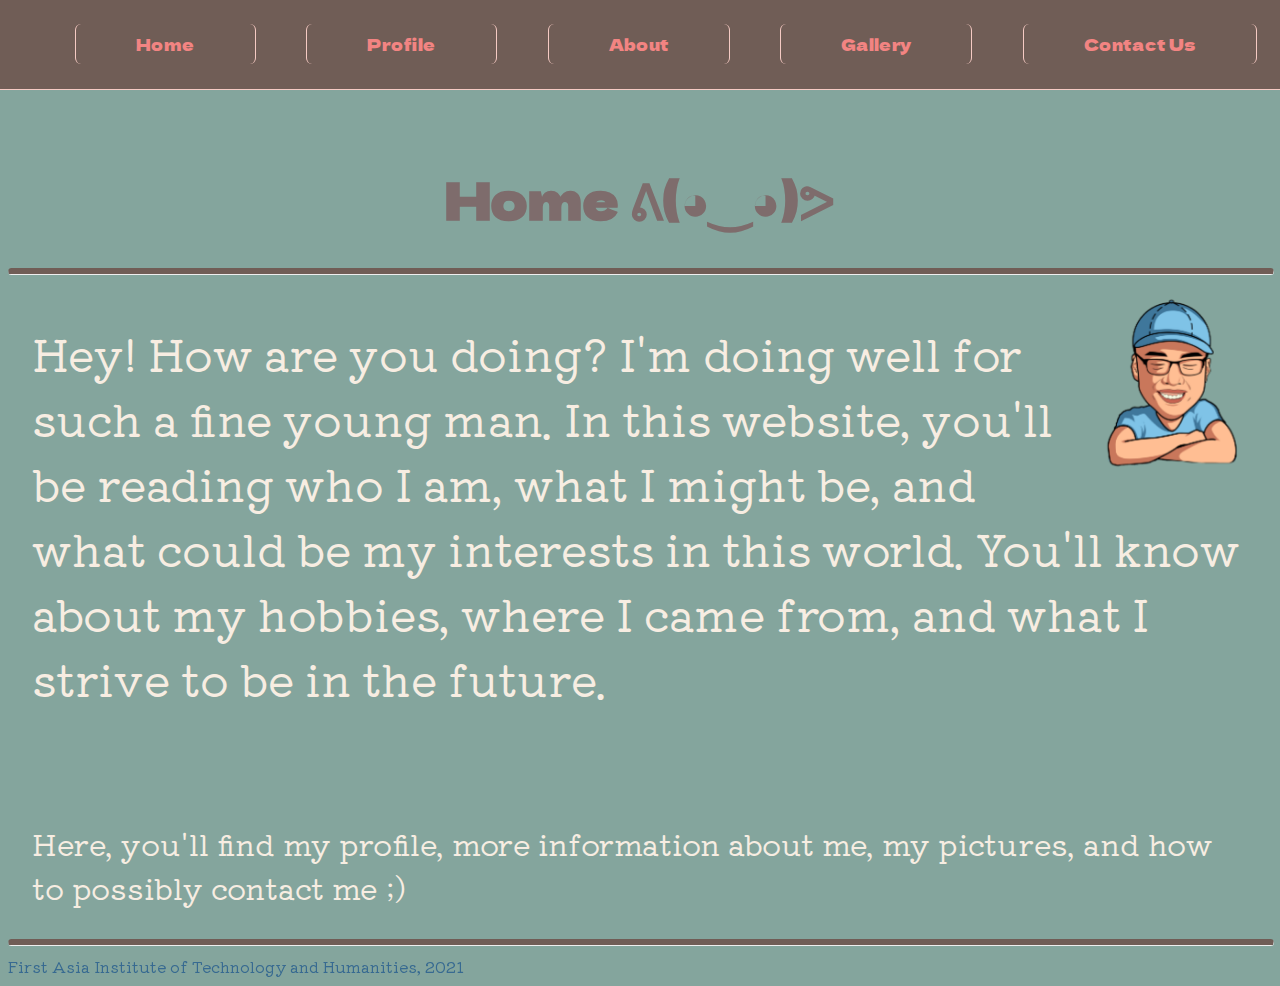
==== index.html @ 5f28fdc3 "Commit 2" ====
<!DOCTYPE html>

<head>
<link rel="preconnect" href="https://fonts.gstatic.com">
<link href="https://fonts.googleapis.com/css2?family=Dela+Gothic+One&family=Kiwi+Maru&display=swap" rel="stylesheet">
<link rel="preconnect" href="https://fonts.gstatic.com">
<link href="https://fonts.googleapis.com/css2?family=Roboto+Condensed&family=Zilla+Slab+Highlight:wght@700&display=swap" rel="stylesheet">
<link rel="stylesheet" href="mystyles.css">
</head>

<html>

<title> My Autobiography </title>
<ul>
  <li><a href="MyWebsite.html" class="yes">Home</a></li>
  <li><a href="Profile.html" class="yes">Profile</a></li>
  <li><a href="About.html" class="yes">About</a></li>
  <li><a href="Gallery.html" class="yes">Gallery</a></li>
  <li><a href="ContactUs.html" class="yes">Contact Us</a></li>
</ul>



<body>
<br><br><br><br>
<h1> Home ᕕ(◕‿◕)ᕗ </h1>
<hr>
<img src="Meee.png" class="sticky">
<body>
<p class="summary"> Hey! How are you doing? I'm doing well for such a fine young man. In this website, you'll be reading who I am, what I might be, and what could be my interests in
this world. You'll know about my hobbies, where I came from, and what I strive to be in the future. </p>
<br>


<br>
<p>Here, you'll find my profile, more information about me, my pictures, and how to possibly contact me ;)<p>





</body>
</body>

<hr>
<footer>
First Asia Institute of Technology and Humanities, 2021
</footer>
---- mystyles.css ----
ul {
  border: 1px solid #F5CAC3;
  list-style-type: none;
  margin: -10px;
  padding: 25px;
  background-color: #705D56; 
  position: relative; 
  overflow: hidden;
  width: 100%;
}

li{
	float: left;
	margin-left: 4%;
}

li a.yes {
  display: block;
  text-align: center;
  border-left: 0.5px solid #F5CAC3;
  border-right: 0.5px solid #F5CAC3;
  border-radius: 6px;
  color: #F28482;
  padding: 8px 60px;
  text-decoration: none;
  font-family: 'Dela Gothic One', cursive;
  transition: 0.3s;
}

.awit{
	background-color: rgba(70, 121, 134, 0.5);
	border: 5px dashed #32292F;
	border-radius: 20px;
	margin: auto;
	padding: 35px;
	position: relative; 
	overflow: hidden;
	width: 70%;
}

.awitlist{
	font-family: 'Roboto Condensed', sans-serif;
	text-align: center;
	font-size: 20px;
	padding: auto;
	margin: auto;
}

li a.yes:hover {
  background-color: #7E6C6C;
  color: #F7EDE2;
}

hr {
	border-top: 6px solid #705D56;
	border-radius: 8px;
	width: 100%;
}

body {
	background-color: #84A59D;
}

h1 {
	color: #7E6C6C; 
	font-size: 50px; 
	font-family: 'Dela Gothic One', cursive;
	margin-top: 10px;
	text-align: center;
}

h2{
	color: #F7EDE2;
	font-family: 'Roboto Condensed', sans-serif;
	text-shadow: 4px 2px 5px rgba(150, 150, 150, 1);
}

h3 {
	color: #D0F7D6;
	font-family: 'Roboto Condensed', sans-serif;
	font-weight: 10px;
	font-size: 40px;
	list-style-type: square;
	text-shadow: 4px 2px 5px rgba(150, 150, 150, 1);
}

h4 {
	color: #3DCDE3;
	font-family: 'Roboto Condensed', sans-serif;
	font-weight: 10px;
	font-size: 24px;
	text-shadow: 4px 2px 5px rgba(150, 150, 150, 1);
}

footer {
	font-family: 'Kiwi Maru', serif;
	color: #044389;
	opacity: 0.6;
	transition: 0.5s;
}

footer:hover {
	opacity: 1;
	color: #467986;
}

img {
	width: 200px;
	height: 200px;
	margin: auto;
}

.summary {
	font-family: 'Kiwi Maru', serif;
	color: #F7EDE2;
	font-size: 45px;
}

.resources{
	text-decoration: underline;
	color: #E6D2BC;
	font-size: 24px;
	float: right;
}

.resources a{
	text-decoration: underline;
	color: #E6D2BC;
	font-size: 24px;
	
}


p {
	font-family: 'Kiwi Maru', serif;
	margin-left: 24px;
	margin-right: 30px;
	color: #F7EDE2;
	font-size: 30px;
}

.profilist{
	transition: 0.4s;
}

img.contact{
	border-radius: 10px;
}

.abouttab{
	font-family: 'Zilla Slab Highlight', cursive;
	color: #B9BFC4;
}

b:hover{
	color: #C1666B;
}

.profilebox {
	width: auto;
	border: 7px solid #885357;
	padding: 0px;
	background-color: #009FB7;
	border-radius: 15px;
	transition: 0.3s;
	opacity: 0.6;
}

.profilebox:hover {
	opacity: 1;
	background-color: #69A2B0;
	border-radius: 30px;
}

.profiletext{
	color: #32292F;
	font-family: 'Kiwi Maru', serif;
	text-align: center;
	padding: auto;
	font-size: 23px;
	transition: 0.3s;
	opacity: 0.6;
}

.profiletext:hover {
	opacity: 1;
	color: #184147;
	border-radius: 30px;
}

.cover {
	opacity: 0;
	color: #467986;
	transition: 0.5s;
	text-decoration: underline;
}

.cover:hover{
	opacity: 1;
	color: Black;
}

img.sticky{
  position: sticky;
  top: 0;
  float: right;
  float: bottom;
}

img.fixed{
	top: 0;
	float: right;
	float: bottom;
}


div.gallery {
	margin: 10px;
	border: 10px solid #32292F;
	border-radius: 10px;
	float: left;
	width: 360px;
	transition: 0.3s;
	margin: 25px;
	position: relative;
	box-shadow:	8px 5px 16px 0px rgba(50, 50, 50, 0.61);
}

div.gallery:hover {
  border: 10px solid #F7EDE2;
}

div.gallery img {
  width: 100%;
  height: auto;
}

div.desc {
  padding: 15px;
  text-align: center;
  font-family: 'Kiwi Maru', serif;
  color: #F7EDE2;
  font-weight: bold;
  text-shadow: 4px 2px 3px rgba(150, 150, 150, 1);
}

hr.gallery {
	border-top: 3px solid #32292F;
	border-radius: 10px;
	width: 100%;
	box-shadow:	8px 5px 16px 0px rgba(50, 50, 50, 0.61);
}

p.ok{
	color: #84A59D;
}

.dropshadow{
	box-shadow:	8px 5px 16px 0px rgba(50, 50, 50, 0.61);
}

.borderradius{
	border-radius:200px
}

.contactlist{
	text-decoration: none;
	float: left;
	display: block;
	list-style: none;
	
}

.list-item
{
    float: left;
    clear: left;
	margin-bottom: 5px;
}

.contacticons{
	border-radius: 150px;
	width: 100px;
	height: 100px;
}

.list-style{
	margin-top: 40px;
	margin-bottom: 40px;
	font-family: 'Kiwi Maru', serif;
	padding-right: 100px;
}

a{
	text-decoration: none;
	border-left: 0.5px solid #387FC9;
	border-right: 0.5px solid #387FC9;
	border-radius: 6px;
	color: #0E4075;
	font-family: 'Dela Gothic One', cursive;
	padding: 8px 16px;
	transition: 0.3s;
}

a:hover {
  background-color: #8AB6E6;
  color: #F7EDE2;
}

strong{
	text-decoration: none;
	border-left: 0.5px solid #387FC9;
	border-right: 0.5px solid #387FC9;
	border-radius: 6px;
	color: #0E4075;
	font-family: 'Dela Gothic One', cursive;
	padding: 8px 16px;
	transition: 0.3s;
}

strong:hover {
  background-color: #8AB6E6;
  color: #F7EDE2;
}
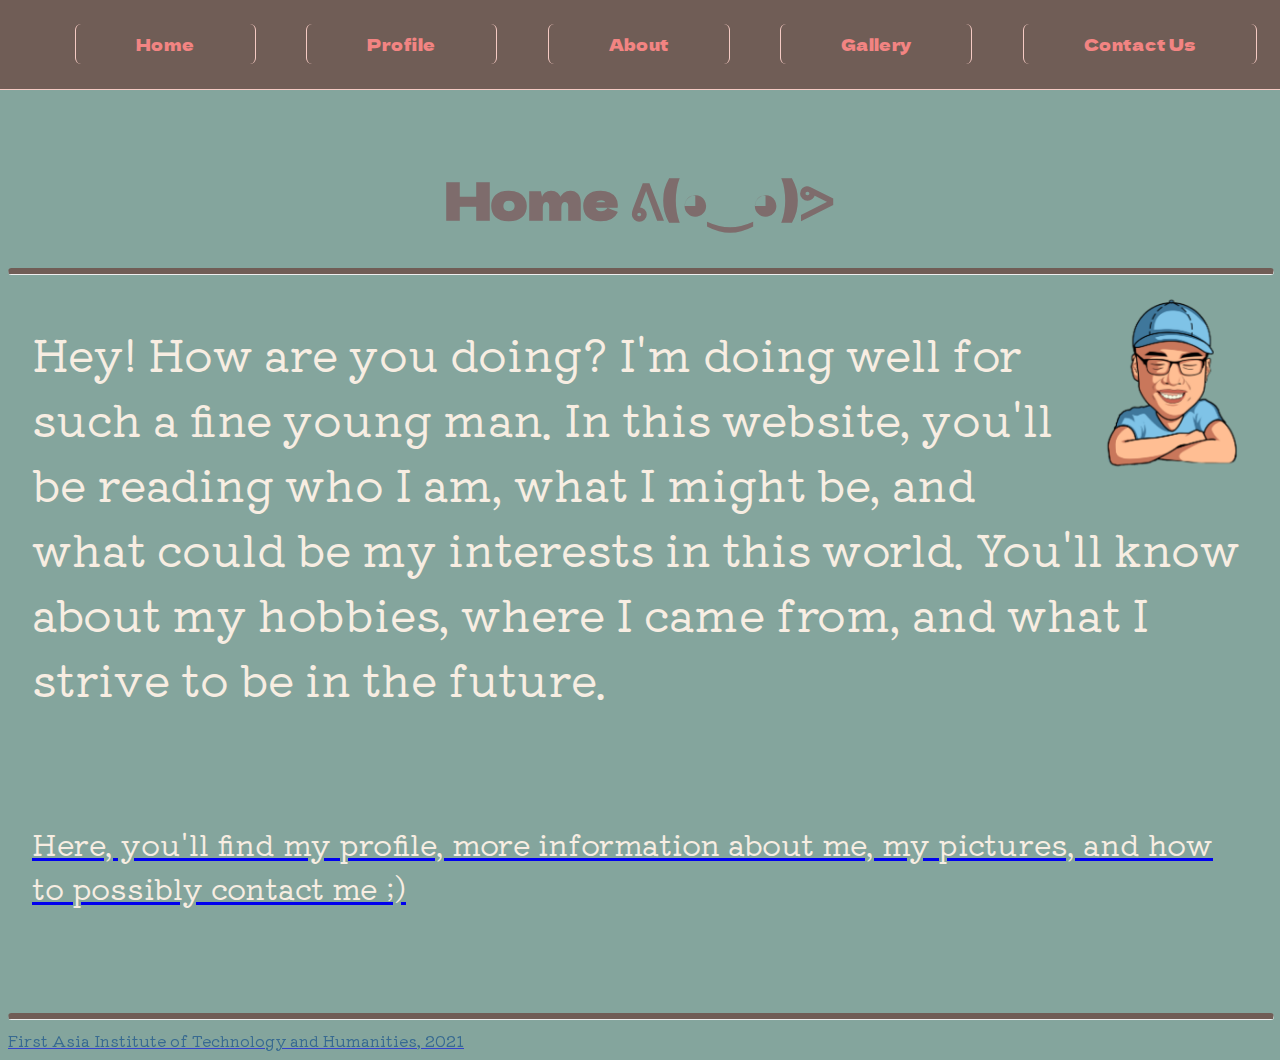
==== commit e54ab6e7: "Update index.html" ====
--- a/index.html
+++ b/index.html
@@ -12,7 +12,7 @@
 
 <title> My Autobiography </title>
 <ul>
-  <li><a href="MyWebsite.html" class="yes">Home</a></li>
+  <li><a href="index.html" class="yes">Home</a></li>
   <li><a href="Profile.html" class="yes">Profile</a></li>
   <li><a href="About.html" class="yes">About</a></li>
   <li><a href="Gallery.html" class="yes">Gallery</a></li>
@@ -31,11 +31,10 @@
 this world. You'll know about my hobbies, where I came from, and what I strive to be in the future. </p>
 <br>
 
-
+<a href="FathersDay.html">
 <br>
 <p>Here, you'll find my profile, more information about me, my pictures, and how to possibly contact me ;)<p>
-
-
+<br>
 
 
 
--- a/mystyles.css
+++ b/mystyles.css
@@ -291,7 +291,7 @@
 	padding-right: 100px;
 }
 
-a{
+.oum{
 	text-decoration: none;
 	border-left: 0.5px solid #387FC9;
 	border-right: 0.5px solid #387FC9;
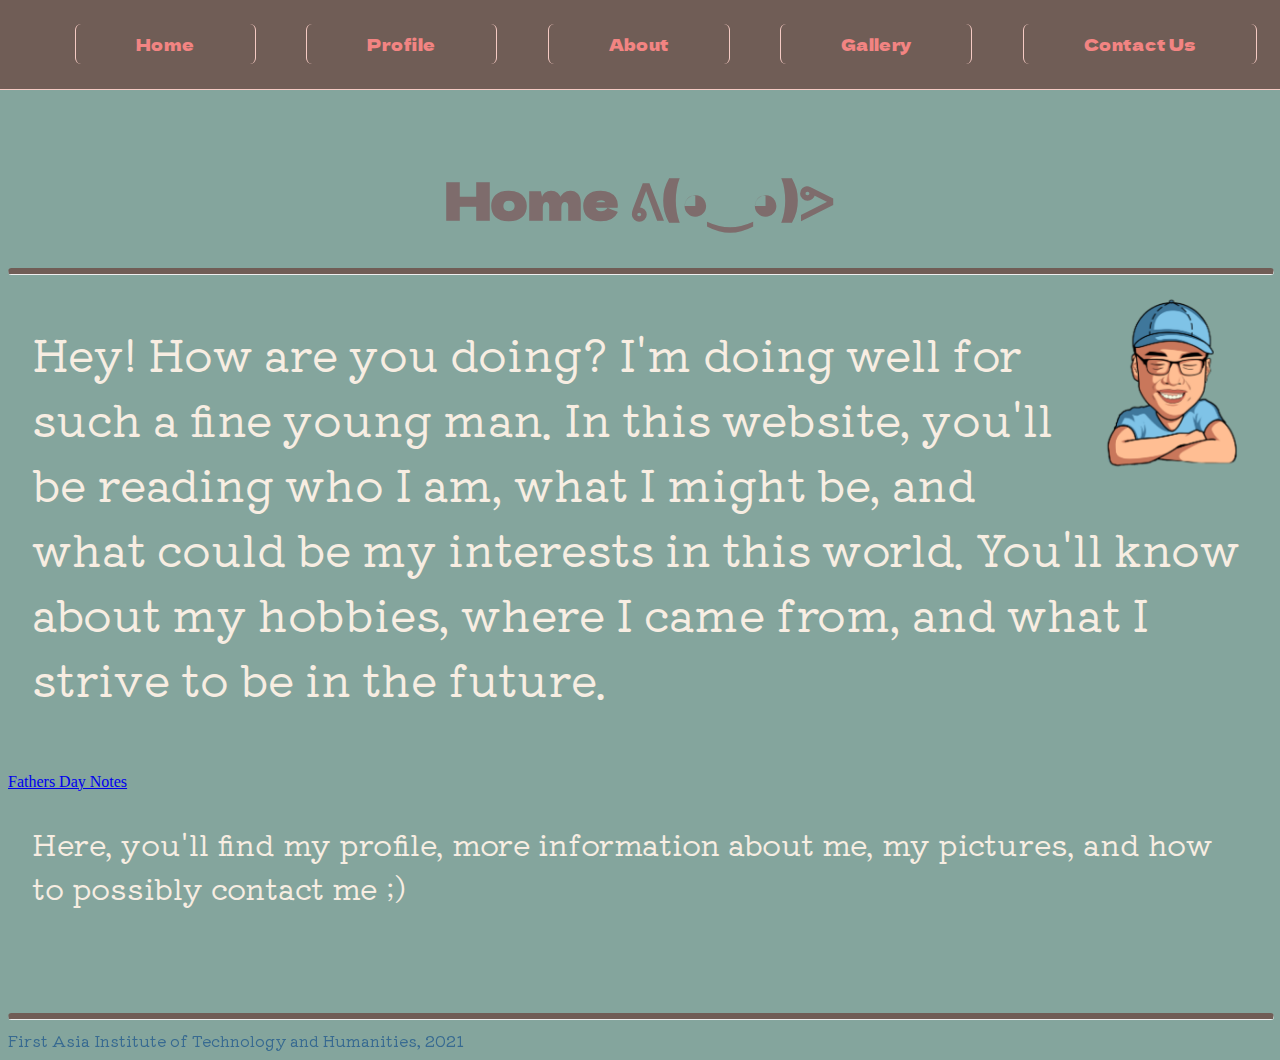
==== commit c9e0d338: "Update index.html" ====
--- a/index.html
+++ b/index.html
@@ -31,7 +31,7 @@
 this world. You'll know about my hobbies, where I came from, and what I strive to be in the future. </p>
 <br>
 
-<a href="FathersDay.html">
+<a href="FathersDay.html">Fathers Day Notes </a>
 <br>
 <p>Here, you'll find my profile, more information about me, my pictures, and how to possibly contact me ;)<p>
 <br>
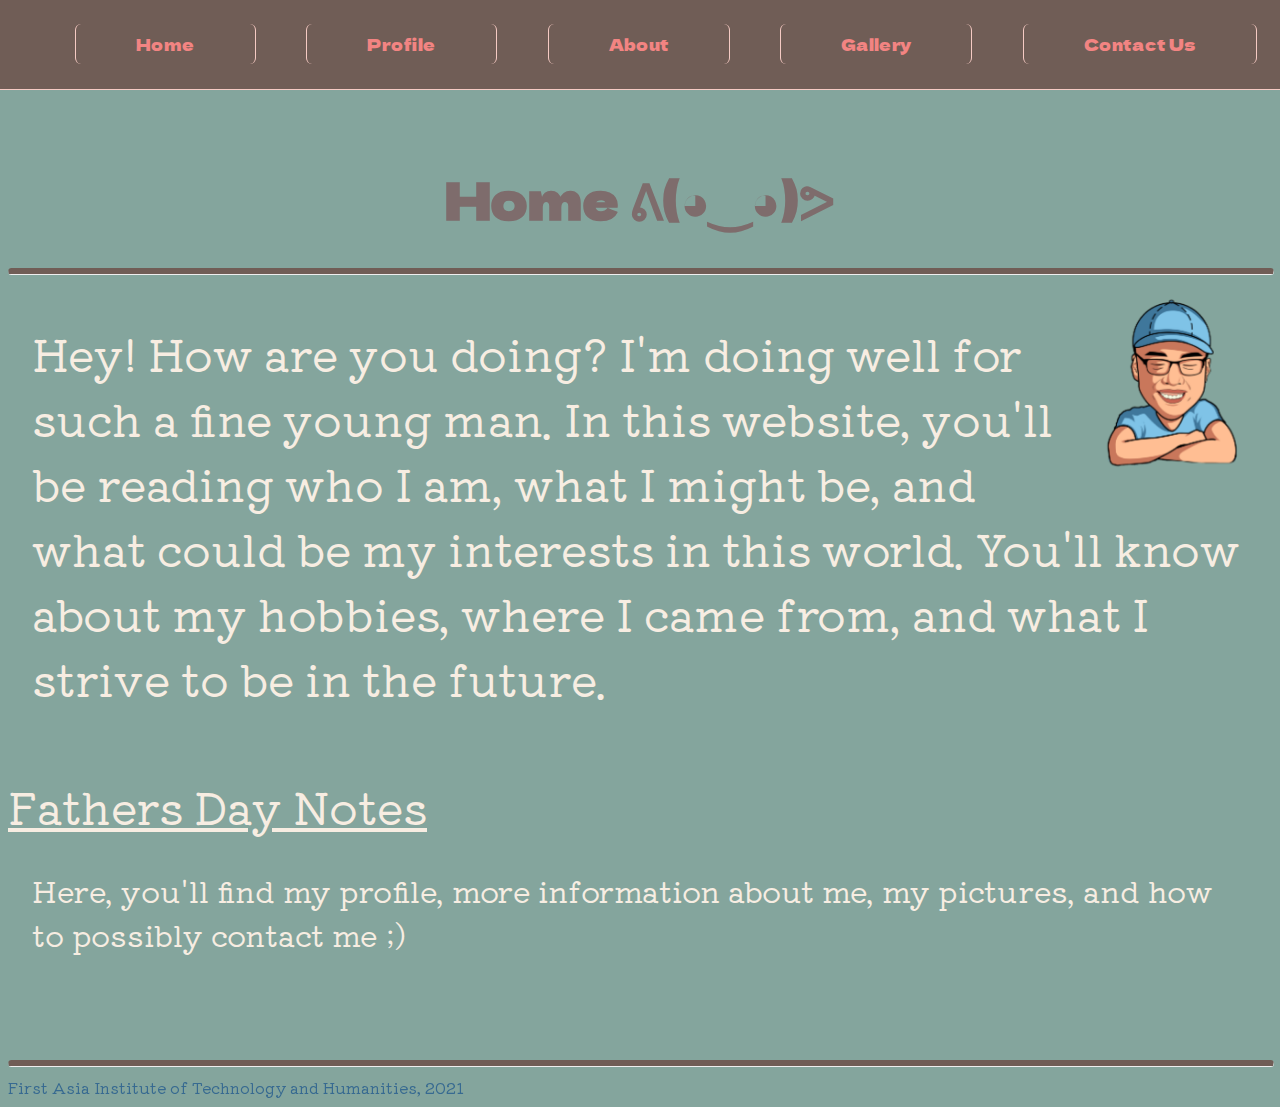
==== commit a16e54ef: "Yes" ====
--- a/index.html
+++ b/index.html
@@ -31,7 +31,7 @@
 this world. You'll know about my hobbies, where I came from, and what I strive to be in the future. </p>
 <br>
 
-<a href="FathersDay.html">Fathers Day Notes </a>
+<a href="FathersDay.html" class="summary">Fathers Day Notes </a>
 <br>
 <p>Here, you'll find my profile, more information about me, my pictures, and how to possibly contact me ;)<p>
 <br>
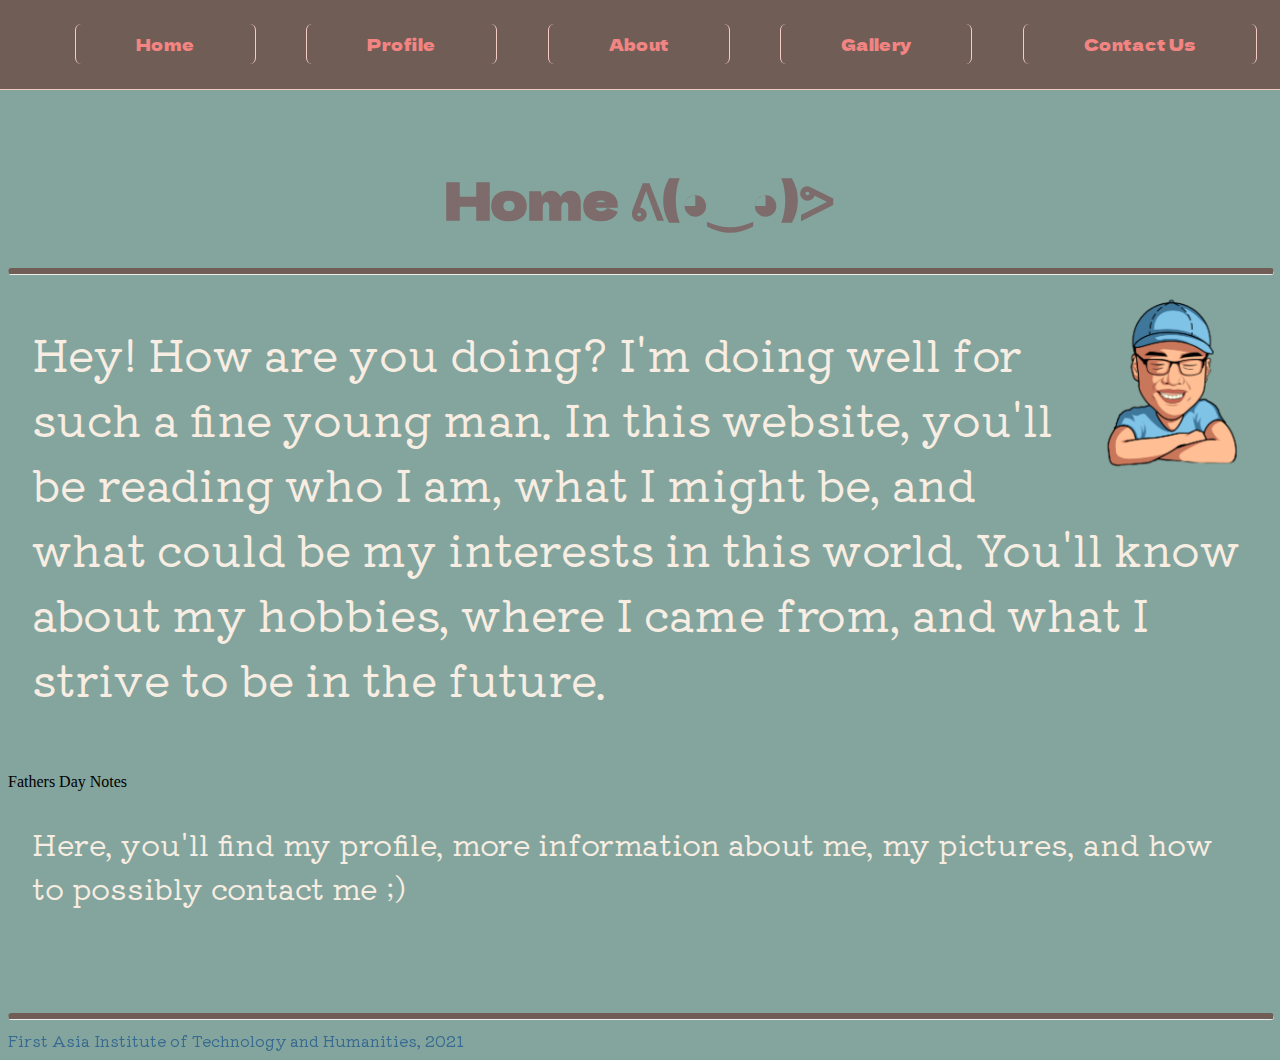
==== commit 833ec38e: "Yess" ====
--- a/index.html
+++ b/index.html
@@ -31,7 +31,7 @@
 this world. You'll know about my hobbies, where I came from, and what I strive to be in the future. </p>
 <br>
 
-<a href="FathersDay.html" class="summary">Fathers Day Notes </a>
+<link href="FathersDay.html" class="summary">Fathers Day Notes </link>
 <br>
 <p>Here, you'll find my profile, more information about me, my pictures, and how to possibly contact me ;)<p>
 <br>
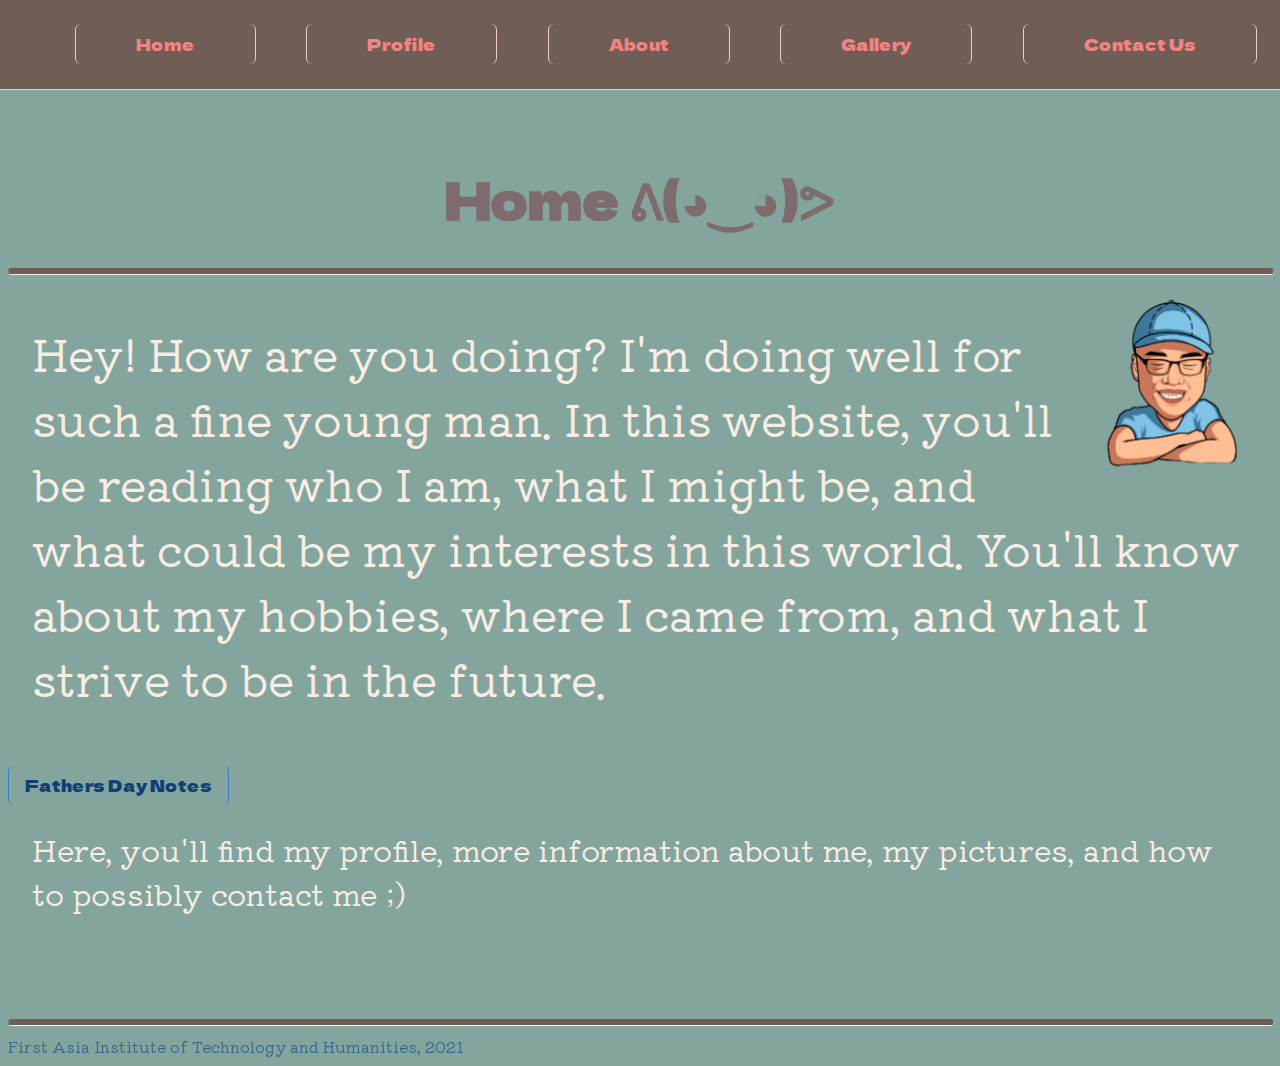
==== commit fbbda5c1: "Update index.html" ====
--- a/index.html
+++ b/index.html
@@ -31,7 +31,7 @@
 this world. You'll know about my hobbies, where I came from, and what I strive to be in the future. </p>
 <br>
 
-<link href="FathersDay.html" class="summary">Fathers Day Notes </link>
+<a href="FathersDay.html" class="oum">Fathers Day Notes </a>
 <br>
 <p>Here, you'll find my profile, more information about me, my pictures, and how to possibly contact me ;)<p>
 <br>
